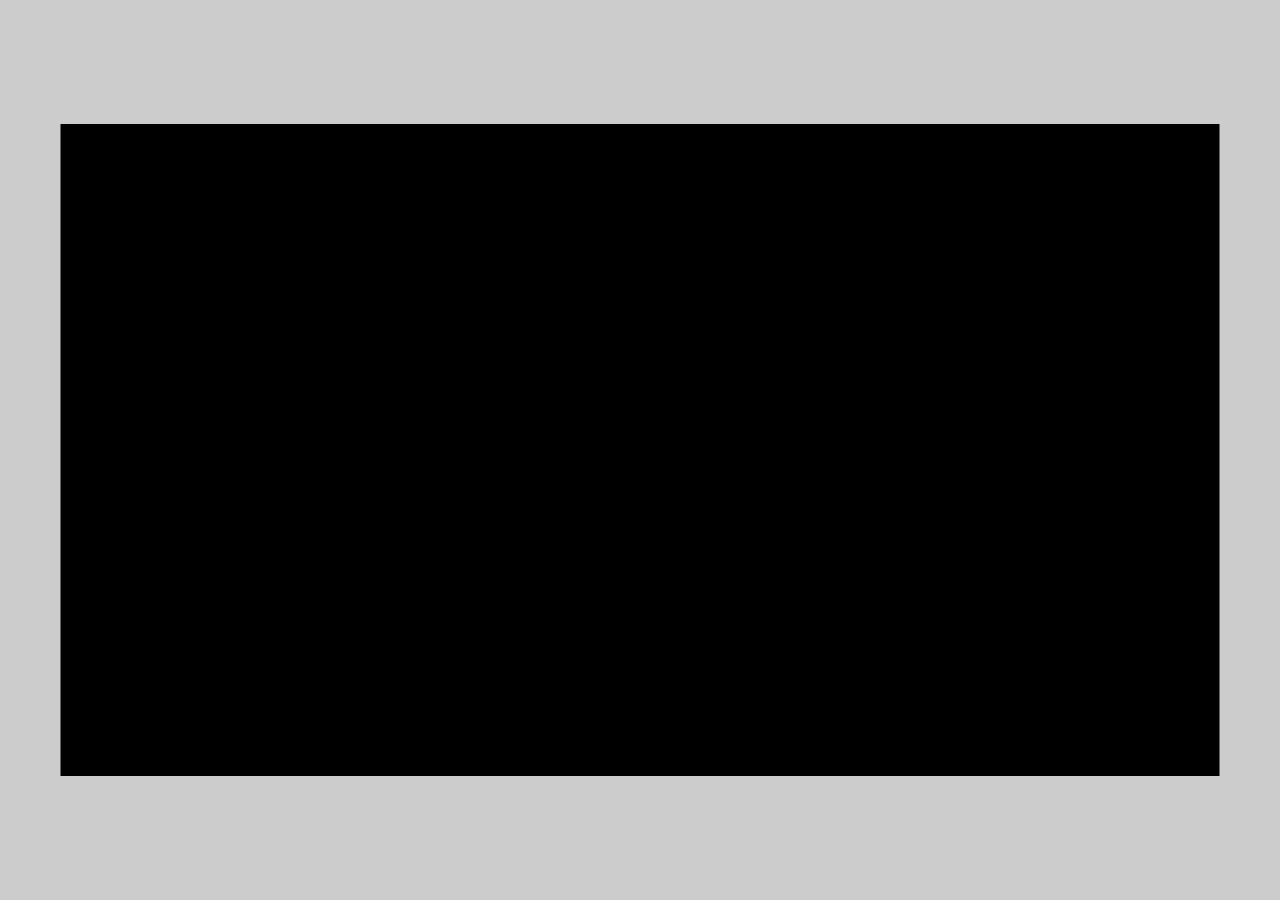
==== FinalProject_Full/finalIndex.html @ 523a3cb5 "starting work on getting the buffer working" ====
<!doctype html>
<html lang="en">
<head>
	<title>Video Texture (Three.js)</title>
	<meta charset="utf-8">
	<meta name="viewport" content="width=device-width, user-scalable=no, minimum-scale=1.0, maximum-scale=1.0">
</head>
<body>


<div id="ThreeJS" style="position: absolute; left:0px; top:0px"></div>
<script src="js/three.js"></script>
<script src="js/Materials/ColorModifierMaterial.js"></script>
<script src="js/shaders/preProcessingVF.js"></script>
<script src="js/bufferScene.js"></script>
<script src="js/main.js"></script>

</body>
</html>
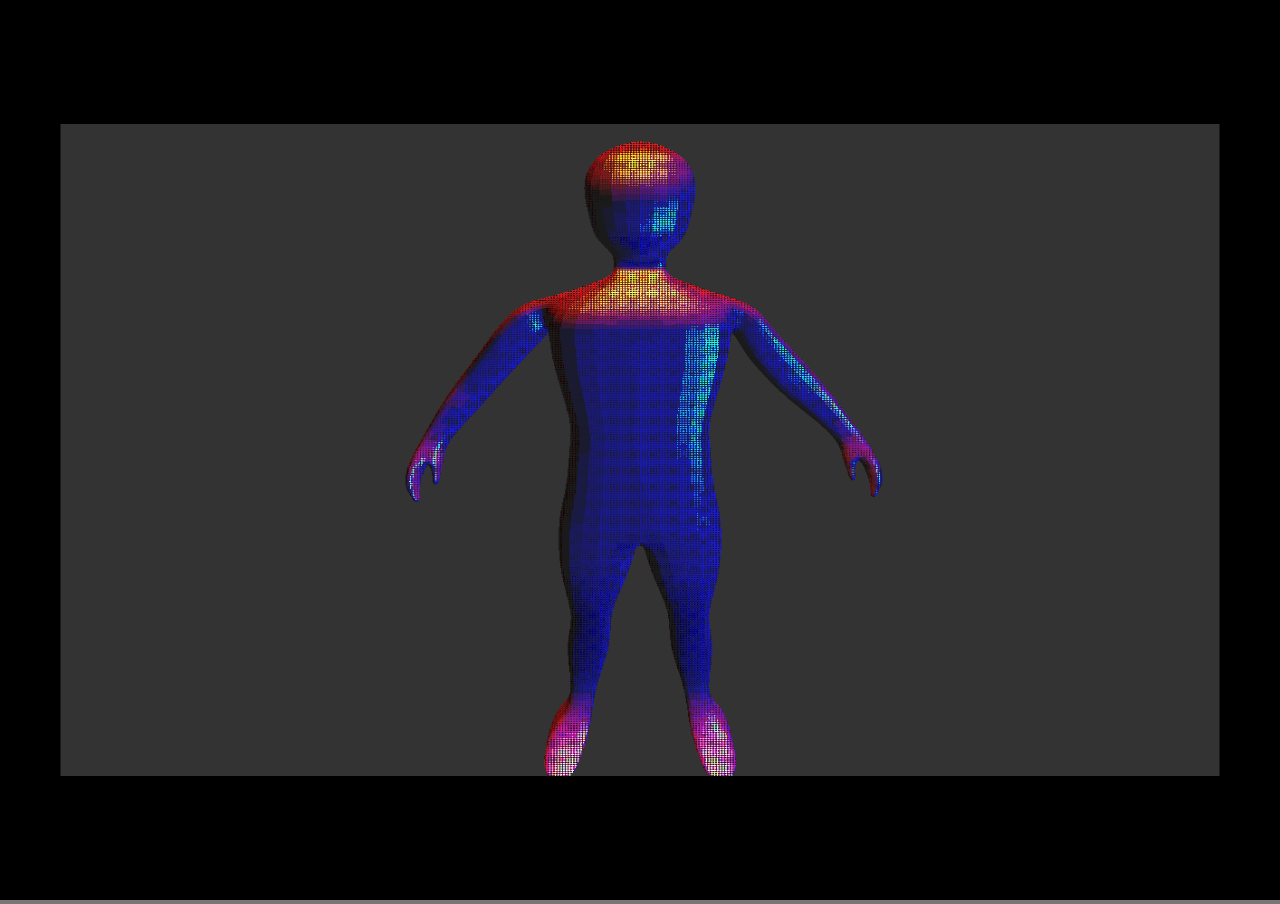
==== commit df45ea6b: "Lisa's part is integrated!" ====
--- a/FinalProject_Full/finalIndex.html
+++ b/FinalProject_Full/finalIndex.html
@@ -4,15 +4,32 @@
 	<title>Video Texture (Three.js)</title>
 	<meta charset="utf-8">
 	<meta name="viewport" content="width=device-width, user-scalable=no, minimum-scale=1.0, maximum-scale=1.0">
+	<style>
+			body {
+				background:#777;
+				padding:0;
+				margin:0;
+				overflow:hidden;
+			}
+
+			#info {
+				position: absolute;
+				top: 0px;
+				width: 100%;
+				color: #ffffff;
+			}
+		</style>
 </head>
 <body>
-
 
 <div id="ThreeJS" style="position: absolute; left:0px; top:0px"></div>
 <script src="js/three.js"></script>
 <script src="js/Materials/ColorModifierMaterial.js"></script>
 <script src="js/shaders/preProcessingVF.js"></script>
 <script src="js/bufferScene.js"></script>
+<script src="js/Detector.js"></script>
+<script src="js/OrbitControls.js"></script>
+<script src="js/dat.gui.min.js"></script>
 <script src="js/main.js"></script>
 
 </body>
